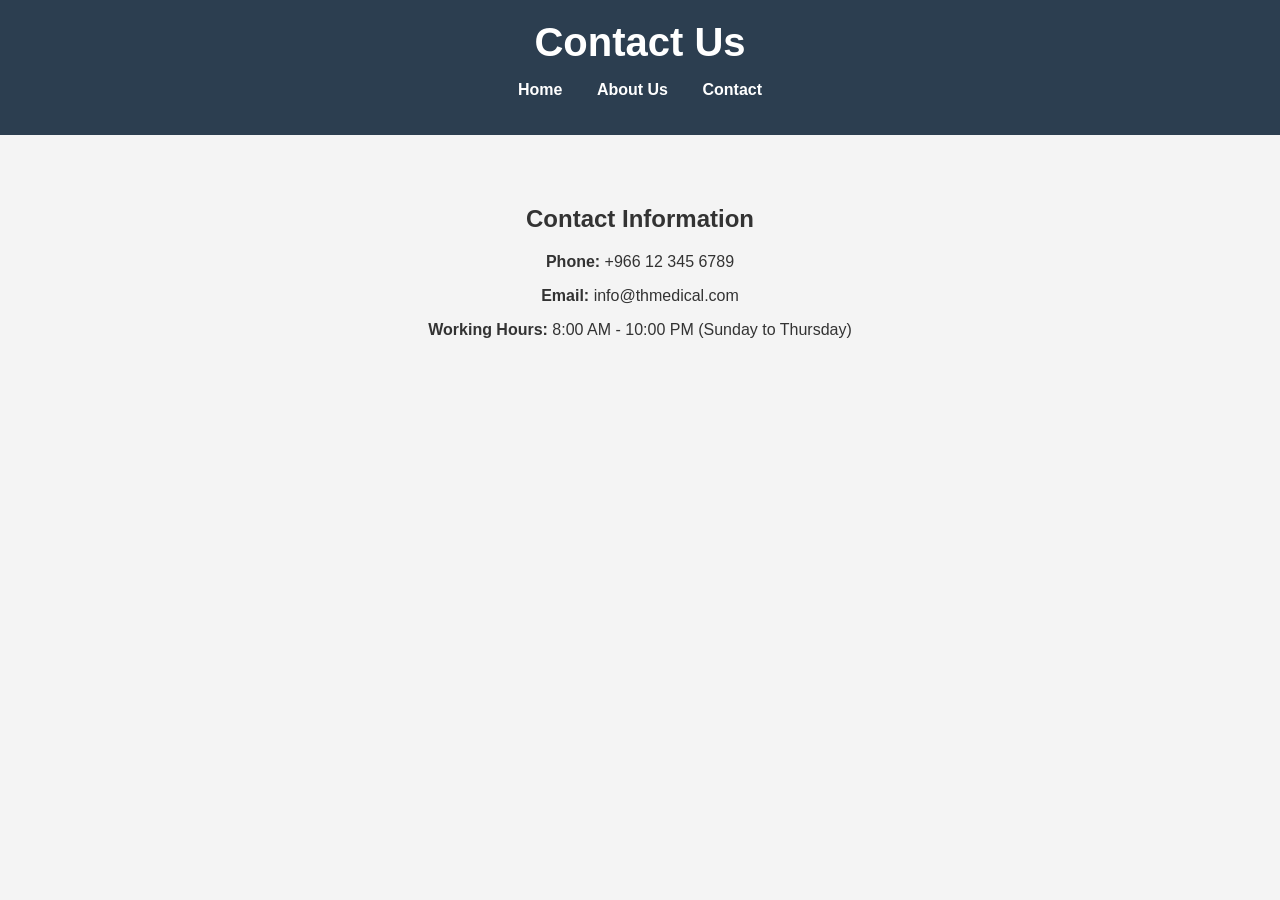
==== contact.html @ 4dff543b "Initial commit" ====
<!DOCTYPE html>
<html lang="en">
<head>
    <meta charset="UTF-8">
    <meta name="viewport" content="width=device-width, initial-scale=1.0">
    <title>Contact Us - TH Medical Complex</title>
    <link rel="stylesheet" href="style.css">
</head>
<body>
    <header>
        <h1>Contact Us</h1>
        <nav>
            <ul>
                <li><a href="index.html">Home</a></li>
                <li><a href="about.html">About Us</a></li>
                <li><a href="contact.html">Contact</a></li>
            </ul>
        </nav>
    </header>

    <main>
        <section class="contact">
            <h2>Contact Information</h2>
            <p><strong>Phone:</strong> +966 12 345 6789</p>
            <p><strong>Email:</strong> info@thmedical.com</p>
            <p><strong>Working Hours:</strong> 8:00 AM - 10:00 PM (Sunday to Thursday)</p>
        </section>
    </main>
</body>
</html>
---- style.css ----
/* عام - إعدادات تنسيق الجسم */
body {
    font-family: Arial, sans-serif;
    margin: 0;
    padding: 0;
    background-color: #f4f4f4;  /* خلفية فاتحة */
    color: #333;  /* لون النصوص */
}

/* تنسيق للرأس */
header {
    background-color: #2c3e50;  /* خلفية داكنة */
    color: white;  /* لون النص أبيض */
    padding: 20px;
    text-align: center;
}

/* تنسيق العنوان داخل الرأس */
header h1 {
    font-size: 2.5em;  /* حجم خط كبير */
    margin: 0;  /* إزالة المسافة حول العنوان */
}

/* تنسيق لشريط التنقل */
nav ul {
    list-style: none;  /* إزالة النقاط من القائمة */
    padding: 0;  /* إزالة التباعد */
    text-align: center;  /* محاذاة العناصر إلى المنتصف */
}

nav ul li {
    display: inline;  /* جعل العناصر في صف أفقي */
    margin: 0 15px;  /* مسافة بين الروابط */
}

nav ul li a {
    color: white;  /* لون الروابط أبيض */
    text-decoration: none;  /* إزالة الخط تحت الروابط */
    font-weight: bold;  /* جعل النص عريض */
}

/* تنسيق للقسم الرئيسي */
main {
    padding: 50px 20px;
    text-align: center;
}

.intro p {
    font-size: 1.2em;  /* زيادة حجم النص */
    margin: 20px 0;  /* مسافة حول الفقرات */
}

/* تنسيق للزر "Learn More" */
.learn-more {
    display: inline-block;
    background-color: #3498db;  /* خلفية الزر باللون الأزرق */
    color: white;  /* لون النص داخل الزر أبيض */
    padding: 10px 20px;
    text-decoration: none;  /* إزالة التحديد من الرابط */
    font-weight: bold;  /* جعل النص عريض */
    border-radius: 5px;  /* حواف دائرية */
    margin-top: 20px;  /* مسافة من الأعلى */
}

.learn-more:hover {
    background-color: #2980b9;  /* تغيير اللون عند التمرير */
}
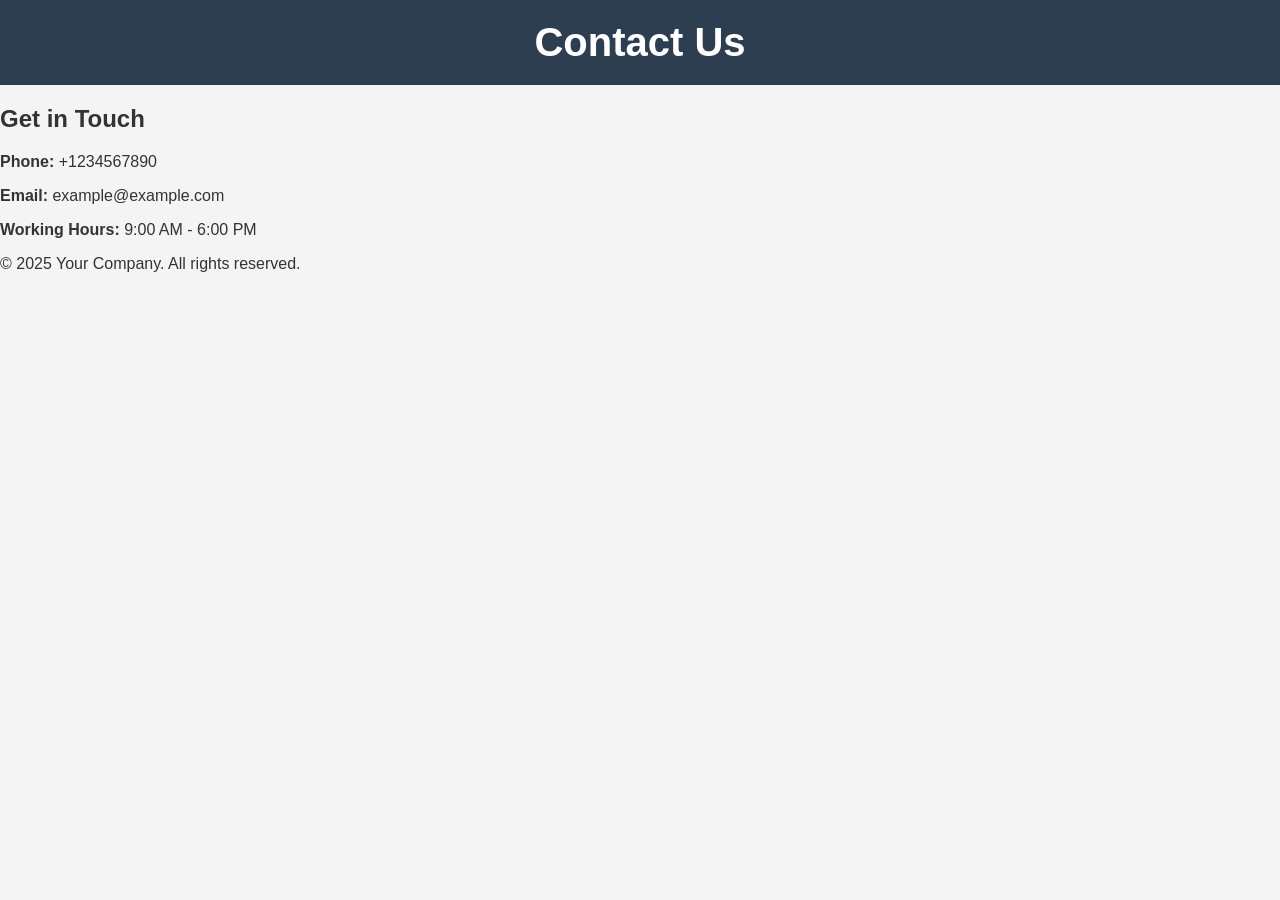
==== commit 40272caa: "Fix contact page layout" ====
--- a/contact.html
+++ b/contact.html
@@ -3,28 +3,23 @@
 <head>
     <meta charset="UTF-8">
     <meta name="viewport" content="width=device-width, initial-scale=1.0">
-    <title>Contact Us - TH Medical Complex</title>
-    <link rel="stylesheet" href="style.css">
+    <title>Contact Us</title>
+    <link rel="stylesheet" href="style.css"> <!-- تأكد من وجود ملف style.css في نفس المجلد -->
 </head>
 <body>
     <header>
         <h1>Contact Us</h1>
-        <nav>
-            <ul>
-                <li><a href="index.html">Home</a></li>
-                <li><a href="about.html">About Us</a></li>
-                <li><a href="contact.html">Contact</a></li>
-            </ul>
-        </nav>
     </header>
 
-    <main>
-        <section class="contact">
-            <h2>Contact Information</h2>
-            <p><strong>Phone:</strong> +966 12 345 6789</p>
-            <p><strong>Email:</strong> info@thmedical.com</p>
-            <p><strong>Working Hours:</strong> 8:00 AM - 10:00 PM (Sunday to Thursday)</p>
-        </section>
-    </main>
+    <section class="contact-info">
+        <h2>Get in Touch</h2>
+        <p><strong>Phone:</strong> +1234567890</p>
+        <p><strong>Email:</strong> example@example.com</p>
+        <p><strong>Working Hours:</strong> 9:00 AM - 6:00 PM</p>
+    </section>
+
+    <footer>
+        <p>&copy; 2025 Your Company. All rights reserved.</p>
+    </footer>
 </body>
 </html>
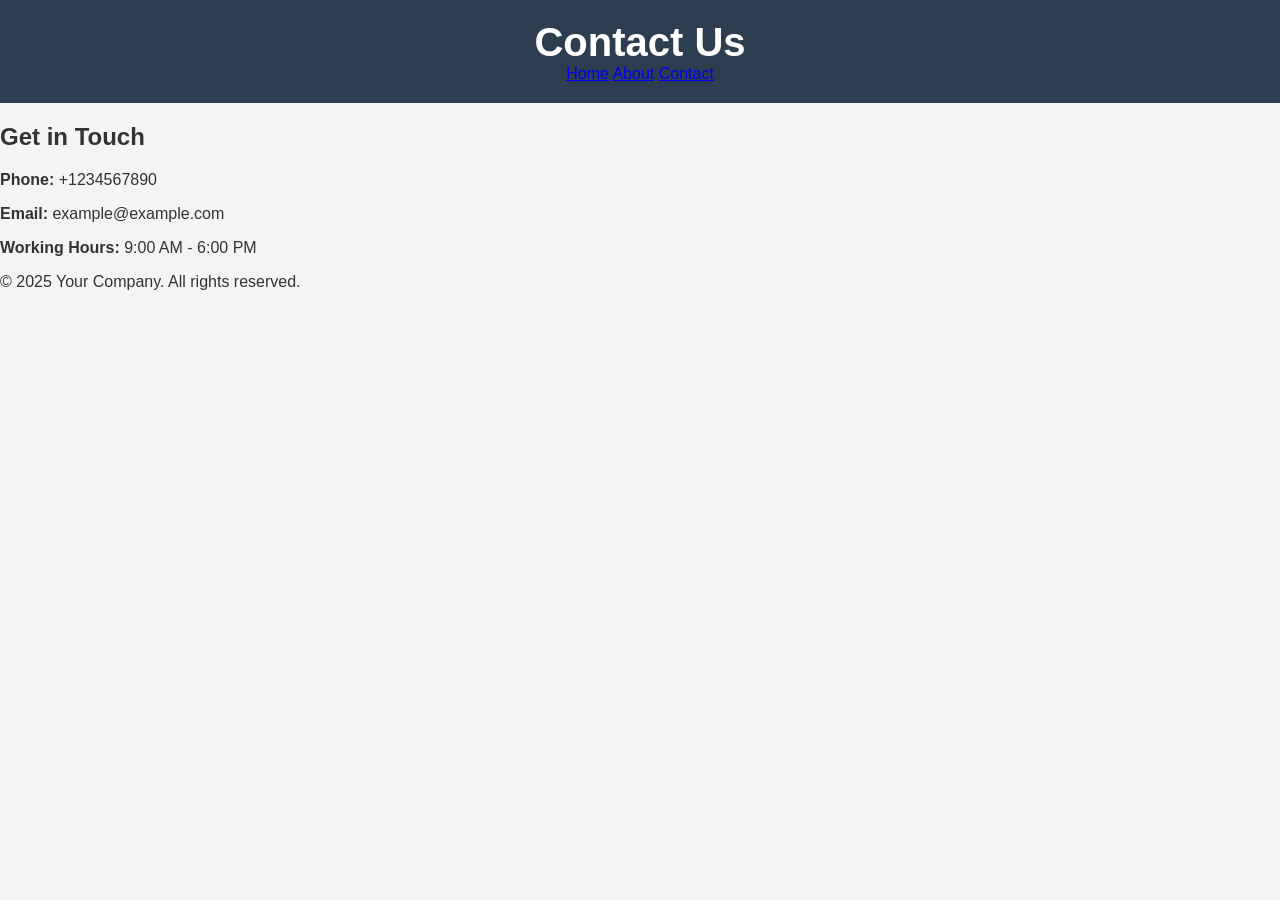
==== commit 1b5ed43d: "Fixed contact page issue" ====
--- a/contact.html
+++ b/contact.html
@@ -4,11 +4,16 @@
     <meta charset="UTF-8">
     <meta name="viewport" content="width=device-width, initial-scale=1.0">
     <title>Contact Us</title>
-    <link rel="stylesheet" href="style.css"> <!-- تأكد من وجود ملف style.css في نفس المجلد -->
+    <link rel="stylesheet" href="style.css"> <!-- التأكد من وجود ملف style.css -->
 </head>
 <body>
     <header>
         <h1>Contact Us</h1>
+        <nav>
+            <a href="index.html">Home</a>
+            <a href="about.html">About</a>
+            <a href="contact.html">Contact</a>
+        </nav>
     </header>
 
     <section class="contact-info">
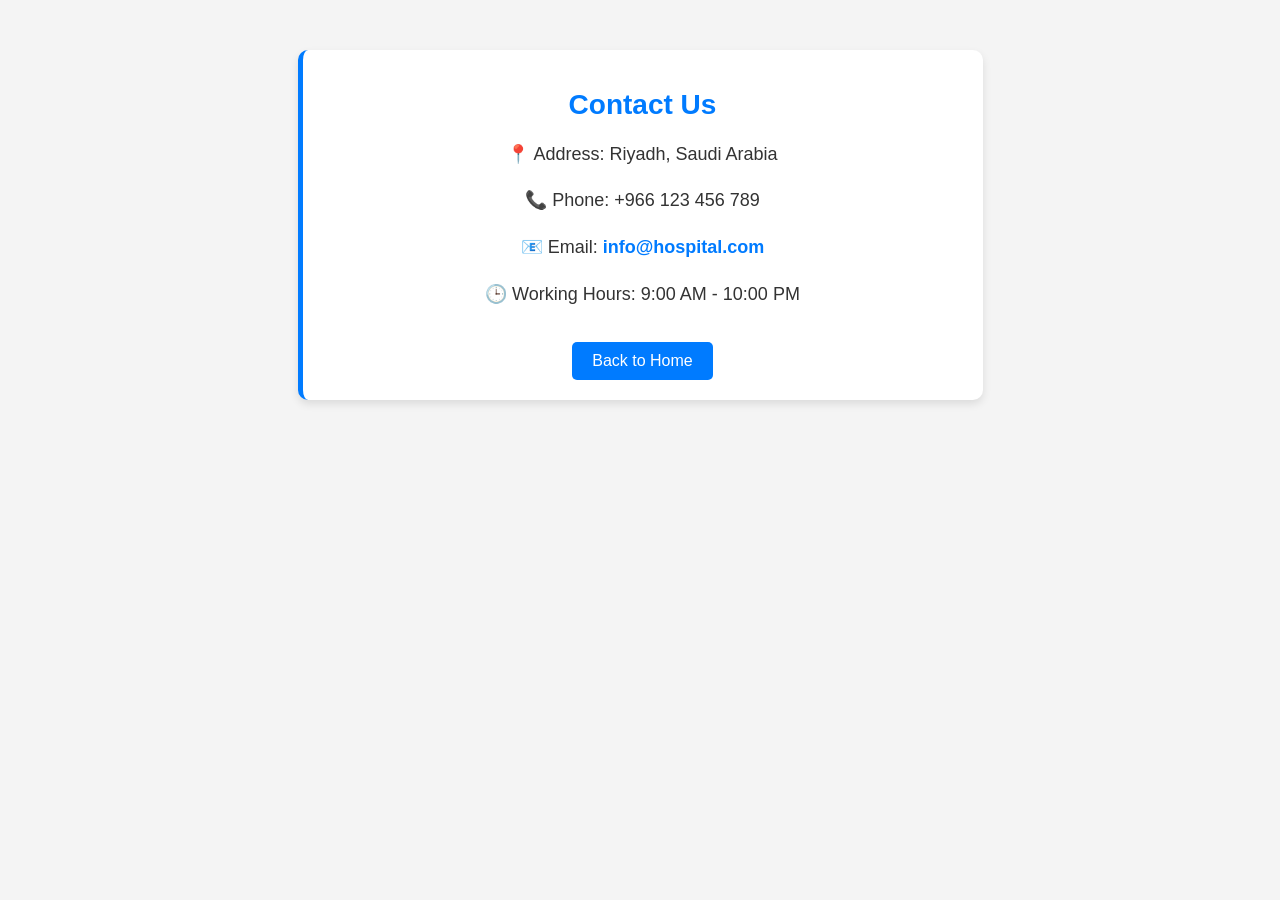
==== commit 49221561: "Improved contact page design" ====
--- a/contact.html
+++ b/contact.html
@@ -4,27 +4,16 @@
     <meta charset="UTF-8">
     <meta name="viewport" content="width=device-width, initial-scale=1.0">
     <title>Contact Us</title>
-    <link rel="stylesheet" href="style.css"> <!-- التأكد من وجود ملف style.css -->
+    <link rel="stylesheet" href="style.css">
 </head>
 <body>
-    <header>
+    <div class="contact-container">
         <h1>Contact Us</h1>
-        <nav>
-            <a href="index.html">Home</a>
-            <a href="about.html">About</a>
-            <a href="contact.html">Contact</a>
-        </nav>
-    </header>
-
-    <section class="contact-info">
-        <h2>Get in Touch</h2>
-        <p><strong>Phone:</strong> +1234567890</p>
-        <p><strong>Email:</strong> example@example.com</p>
-        <p><strong>Working Hours:</strong> 9:00 AM - 6:00 PM</p>
-    </section>
-
-    <footer>
-        <p>&copy; 2025 Your Company. All rights reserved.</p>
-    </footer>
+        <p>📍 Address: Riyadh, Saudi Arabia</p>
+        <p>📞 Phone: +966 123 456 789</p>
+        <p>📧 Email: <a href="mailto:info@hospital.com">info@hospital.com</a></p>
+        <p>🕒 Working Hours: 9:00 AM - 10:00 PM</p>
+        <button onclick="location.href='index.html'">Back to Home</button>
+    </div>
 </body>
 </html>
--- a/style.css
+++ b/style.css
@@ -1,67 +1,59 @@
-/* عام - إعدادات تنسيق الجسم */
+/* تنسيق عام للصفحة */
 body {
-    font-family: Arial, sans-serif;
+    font-family: "Poppins", Arial, sans-serif; /* خط أنيق */
+    background-color: #f4f4f4; /* لون خلفية هادئ */
+    color: #333; /* لون النص */
+    text-align: center;
     margin: 0;
     padding: 0;
-    background-color: #f4f4f4;  /* خلفية فاتحة */
-    color: #333;  /* لون النصوص */
 }
 
-/* تنسيق للرأس */
-header {
-    background-color: #2c3e50;  /* خلفية داكنة */
-    color: white;  /* لون النص أبيض */
+/* تنسيق الصندوق الذي يحتوي على معلومات الاتصال */
+.contact-container {
+    width: 50%;
+    margin: 50px auto;
     padding: 20px;
-    text-align: center;
+    background: #fff; /* خلفية بيضاء */
+    border-radius: 10px;
+    box-shadow: 0 4px 8px rgba(0, 0, 0, 0.1);
+    border-left: 5px solid #007BFF; /* شريط أزرق جانبي */
 }
 
-/* تنسيق العنوان داخل الرأس */
-header h1 {
-    font-size: 2.5em;  /* حجم خط كبير */
-    margin: 0;  /* إزالة المسافة حول العنوان */
+/* عنوان الصفحة */
+h1 {
+    font-size: 28px;
+    color: #007BFF; /* لون أزرق */
 }
 
-/* تنسيق لشريط التنقل */
-nav ul {
-    list-style: none;  /* إزالة النقاط من القائمة */
-    padding: 0;  /* إزالة التباعد */
-    text-align: center;  /* محاذاة العناصر إلى المنتصف */
+/* تنسيق الفقرات */
+p {
+    font-size: 18px;
+    line-height: 1.6;
 }
 
-nav ul li {
-    display: inline;  /* جعل العناصر في صف أفقي */
-    margin: 0 15px;  /* مسافة بين الروابط */
+/* تنسيق رابط البريد الإلكتروني */
+a {
+    color: #007BFF;
+    text-decoration: none;
+    font-weight: bold;
 }
 
-nav ul li a {
-    color: white;  /* لون الروابط أبيض */
-    text-decoration: none;  /* إزالة الخط تحت الروابط */
-    font-weight: bold;  /* جعل النص عريض */
+a:hover {
+    text-decoration: underline;
 }
 
-/* تنسيق للقسم الرئيسي */
-main {
-    padding: 50px 20px;
-    text-align: center;
+/* زر تجريبي */
+button {
+    background-color: #007BFF;
+    color: white;
+    padding: 10px 20px;
+    border: none;
+    border-radius: 5px;
+    cursor: pointer;
+    font-size: 16px;
+    margin-top: 15px;
 }
 
-.intro p {
-    font-size: 1.2em;  /* زيادة حجم النص */
-    margin: 20px 0;  /* مسافة حول الفقرات */
+button:hover {
+    background-color: #0056b3;
 }
-
-/* تنسيق للزر "Learn More" */
-.learn-more {
-    display: inline-block;
-    background-color: #3498db;  /* خلفية الزر باللون الأزرق */
-    color: white;  /* لون النص داخل الزر أبيض */
-    padding: 10px 20px;
-    text-decoration: none;  /* إزالة التحديد من الرابط */
-    font-weight: bold;  /* جعل النص عريض */
-    border-radius: 5px;  /* حواف دائرية */
-    margin-top: 20px;  /* مسافة من الأعلى */
-}
-
-.learn-more:hover {
-    background-color: #2980b9;  /* تغيير اللون عند التمرير */
-}
